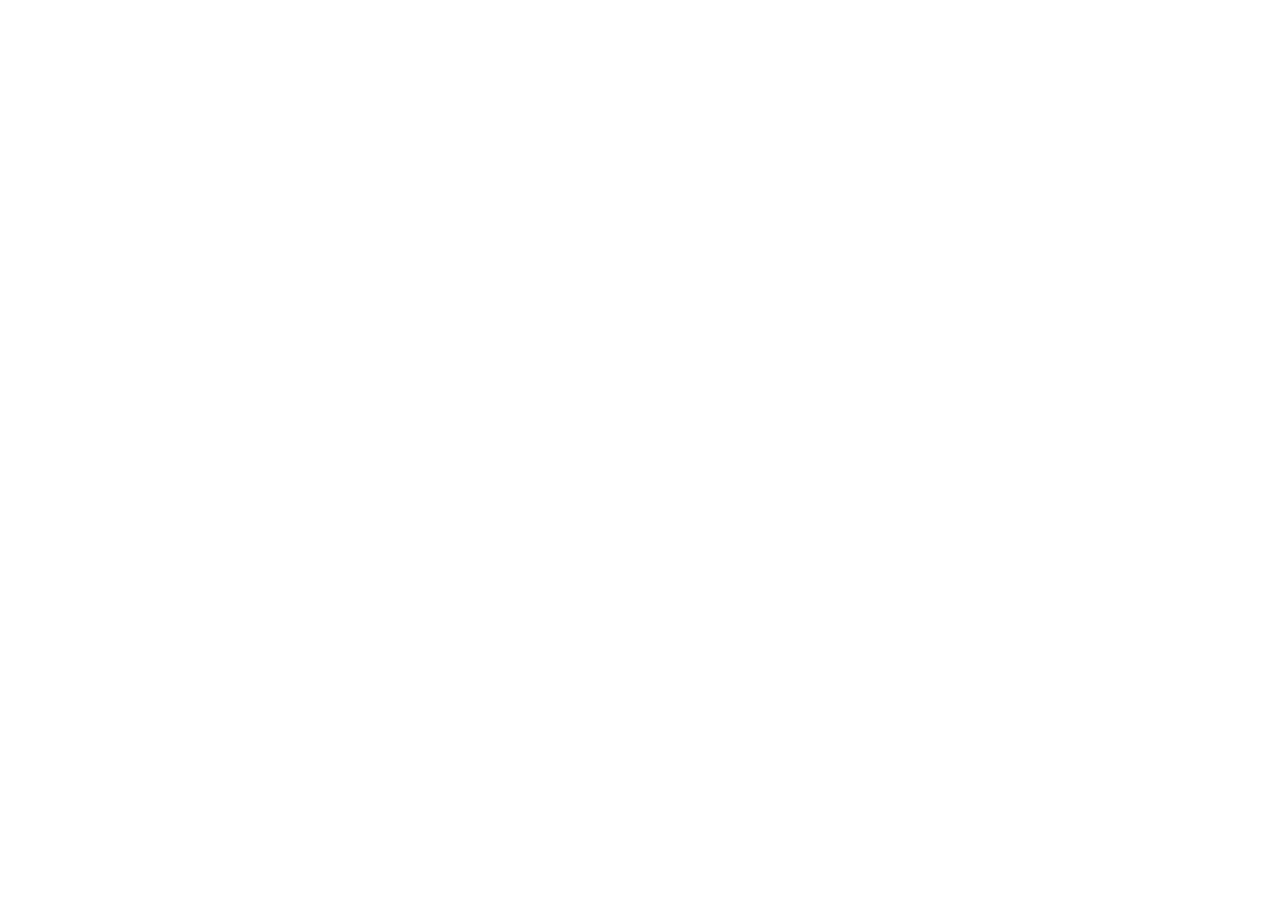
==== index.html @ d9c0c88a "Update index.html" ====
<!-- Conten<!DOCTYPE html>
<html lang="en">
<head>
    <meta charset="UTF-8">
    <meta name="viewport" content="width=device-width, initial-scale=1.0">
    <title>Big Back Benny Meme Hub</title>
    <style>
        body { font-family: Arial, sans-serif; background: #ffcc00; margin: 0; padding: 20px; }
        header { background: #ff6600; color: white; text-align: center; padding: 20px; border-radius: 10px; }
        .container { max-width: 900px; margin: 0 auto; }
        footer { background: #333; color: white; text-align: center; padding: 15px; margin-top: 40px; }
        .subscribe-btn { background: #ff6600; color: white; padding: 10px 20px; text-decoration: none; border-radius: 5px; margin: 5px; }
    </style>
</head>
<body>
    <header>
        <h1>🐱 BIG BACK BENNY 🐱</h1>
        <p>The Chonkiest Meme Legend on YouTube!</p>
    </header>
    
    <div class="container">
        <h2>📹 Latest YouTube Short</h2>
        <iframe width="100%" height="400" src="https://www.youtube.com/embed/4UtcJvPOhKg" frameborder="0" allowfullscreen></iframe>
        
        <h2>Subscribe!</h2>
        <a href="https://www.youtube.com/@BigbackBenny" class="subscribe-btn">🔔 SUBSCRIBE</a>
        <a href="https://www.youtube.com/@BigbackBenny?sub_confirmation=1" class="subscribe-btn">📲 NOTIFICATIONS</a>
        
        <h2>Big Back Benny Quotes</h2>
        <p onclick="randomQuote()" style="cursor: pointer; background: white; padding: 15px; border-radius: 5px;">Click me for wisdom! 😼</p>
    </div>
    
    <footer>
        © 2026 Big Back Benny. All rights reserved. 🐱
    </footer>
    
    <script>
        const quotes = ["I'm THICC! 🍔", "Big back activities! 💪", "Moon incoming! 🚀", "My domain! 👑", "Full feast mode! 🍽️"];
        function randomQuote() { document.querySelector('p').textContent = quotes[Math.floor(Math.random() * quotes.length)]; }
    </script>
</body>
</html>
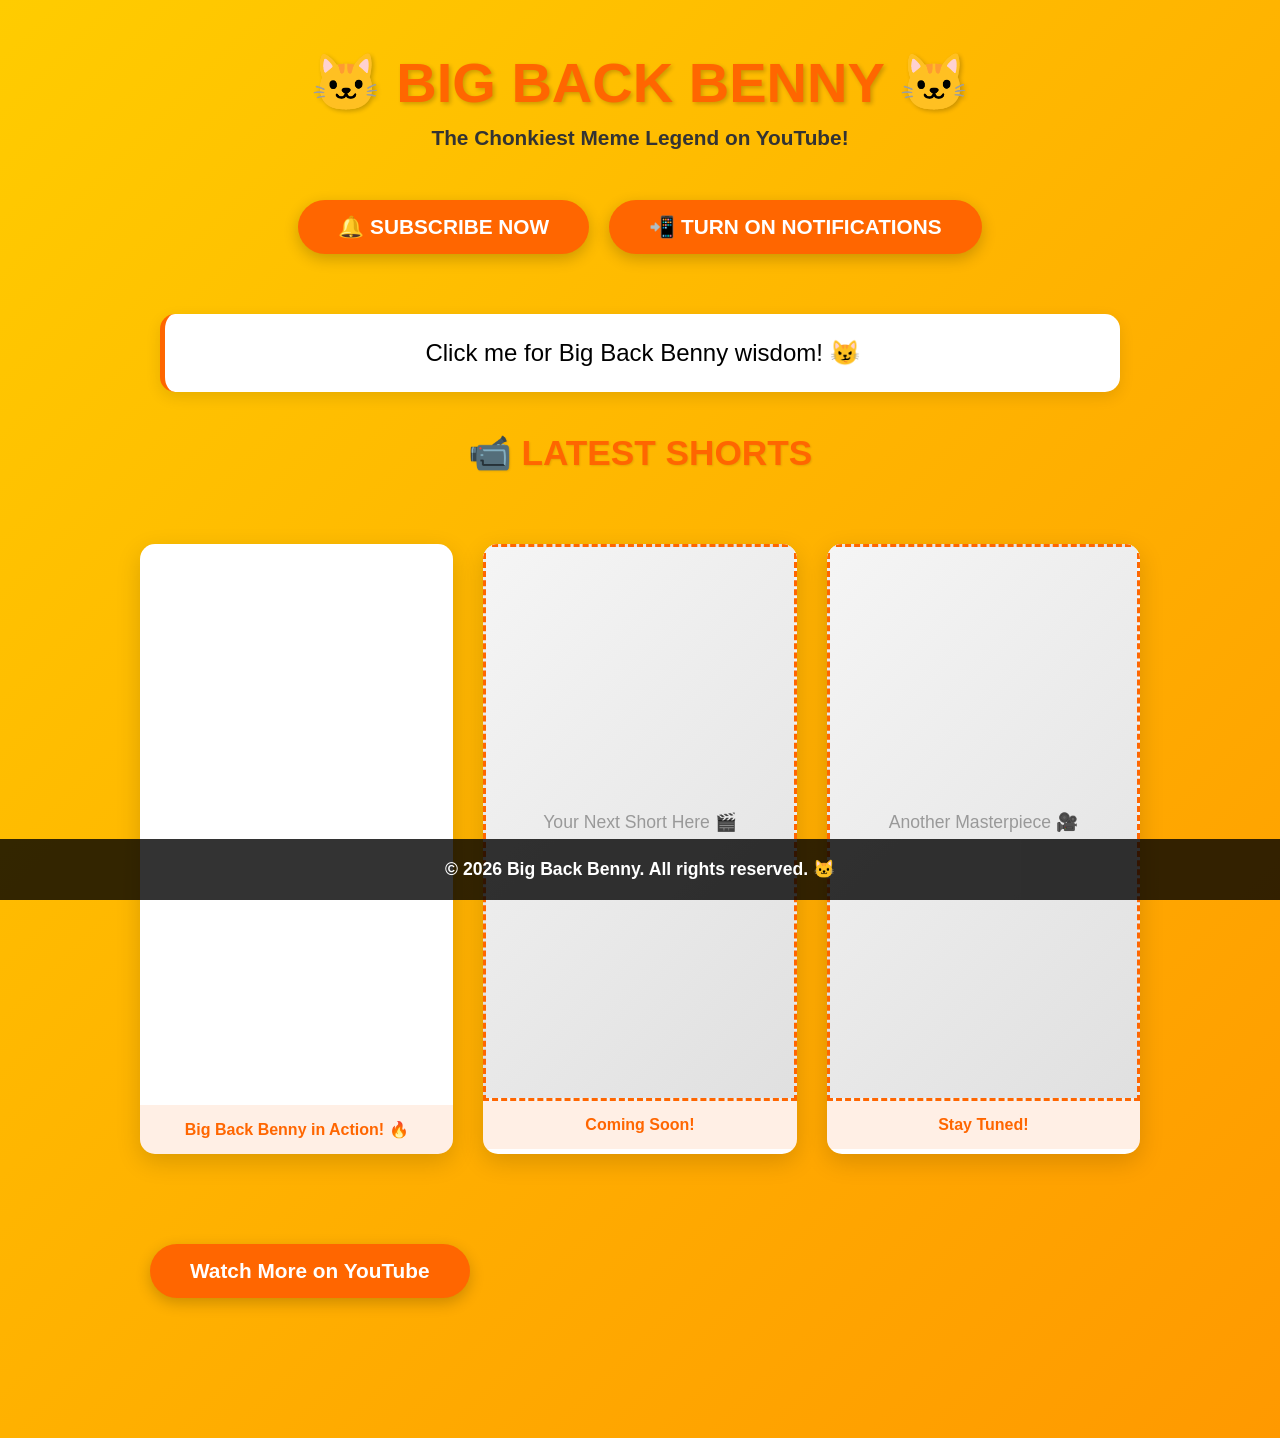
==== commit b3c3454f: "Updated index.html with new content on 2026-04-08." ====
--- a/index.html
+++ b/index.html
@@ -1,42 +1 @@
-<!-- Conten<!DOCTYPE html>
-<html lang="en">
-<head>
-    <meta charset="UTF-8">
-    <meta name="viewport" content="width=device-width, initial-scale=1.0">
-    <title>Big Back Benny Meme Hub</title>
-    <style>
-        body { font-family: Arial, sans-serif; background: #ffcc00; margin: 0; padding: 20px; }
-        header { background: #ff6600; color: white; text-align: center; padding: 20px; border-radius: 10px; }
-        .container { max-width: 900px; margin: 0 auto; }
-        footer { background: #333; color: white; text-align: center; padding: 15px; margin-top: 40px; }
-        .subscribe-btn { background: #ff6600; color: white; padding: 10px 20px; text-decoration: none; border-radius: 5px; margin: 5px; }
-    </style>
-</head>
-<body>
-    <header>
-        <h1>🐱 BIG BACK BENNY 🐱</h1>
-        <p>The Chonkiest Meme Legend on YouTube!</p>
-    </header>
-    
-    <div class="container">
-        <h2>📹 Latest YouTube Short</h2>
-        <iframe width="100%" height="400" src="https://www.youtube.com/embed/4UtcJvPOhKg" frameborder="0" allowfullscreen></iframe>
-        
-        <h2>Subscribe!</h2>
-        <a href="https://www.youtube.com/@BigbackBenny" class="subscribe-btn">🔔 SUBSCRIBE</a>
-        <a href="https://www.youtube.com/@BigbackBenny?sub_confirmation=1" class="subscribe-btn">📲 NOTIFICATIONS</a>
-        
-        <h2>Big Back Benny Quotes</h2>
-        <p onclick="randomQuote()" style="cursor: pointer; background: white; padding: 15px; border-radius: 5px;">Click me for wisdom! 😼</p>
-    </div>
-    
-    <footer>
-        © 2026 Big Back Benny. All rights reserved. 🐱
-    </footer>
-    
-    <script>
-        const quotes = ["I'm THICC! 🍔", "Big back activities! 💪", "Moon incoming! 🚀", "My domain! 👑", "Full feast mode! 🍽️"];
-        function randomQuote() { document.querySelector('p').textContent = quotes[Math.floor(Math.random() * quotes.length)]; }
-    </script>
-</body>
-</html>
+<!DOCTYPE html><html lang="en"><head><meta charset="UTF-8"><meta name="viewport" content="width=device-width, initial-scale=1.0"><title>Big Back Benny - YouTube Shorts Meme Hub</title><style>* { margin: 0; padding: 0; box-sizing: border-box; }body { font-family: 'Arial Black', Arial, sans-serif; background: linear-gradient(135deg, #ffcc00 0%, #ff9900 100%); min-height: 100vh; padding: 20px; }.container { max-width: 1000px; margin: 0 auto; padding-bottom: 100px; }header { text-align: center; margin-bottom: 40px; }h1 { font-size: 3.5em; margin: 30px 0 10px; color: #ff6600; text-shadow: 2px 2px 4px rgba(0,0,0,0.2); }.tagline { font-size: 1.3em; color: #333; margin-bottom: 30px; font-weight: bold; }.subscribe-btn { background-color: #ff6600; color: white; border: none; padding: 15px 40px; font-size: 1.3em; cursor: pointer; margin: 20px 10px; border-radius: 50px; transition: all 0.3s; font-weight: bold; box-shadow: 0 5px 15px rgba(0,0,0,0.2); }.subscribe-btn:hover { transform: scale(1.1); background-color: #ff7722; box-shadow: 0 8px 20px rgba(0,0,0,0.3); }.video-grid { display: grid; grid-template-columns: repeat(auto-fit, minmax(300px, 1fr)); gap: 30px; padding: 30px 0; margin: 40px 0; }.video-card { background: white; border-radius: 15px; overflow: hidden; box-shadow: 0 8px 25px rgba(0,0,0,0.15); transition: transform 0.3s; }.video-card:hover { transform: translateY(-10px); box-shadow: 0 12px 35px rgba(0,0,0,0.25); }.video-embed { width: 100%; aspect-ratio: 9/16; border: none; }.video-caption { padding: 15px; background: rgba(255, 102, 0, 0.1); font-weight: bold; color: #ff6600; text-align: center; }.placeholder { background: linear-gradient(135deg, #f5f5f5 0%, #e0e0e0 100%); border: 3px dashed #ff6600; aspect-ratio: 9/16; display: flex; align-items: center; justify-content: center; font-size: 1.1em; color: #999; }.quote { margin: 40px 20px; font-size: 1.5em; cursor: pointer; transition: all 0.3s; background: white; padding: 25px; border-radius: 15px; box-shadow: 0 5px 15px rgba(0,0,0,0.1); border-left: 5px solid #ff6600; min-height: 60px; display: flex; align-items: center; justify-content: center; }.quote:hover { color: #ff6600; transform: scale(1.02); }.section-title { font-size: 2.2em; color: #ff6600; margin: 40px 0 20px; text-shadow: 1px 1px 2px rgba(0,0,0,0.1); text-align: center; }footer { position: fixed; bottom: 0; left: 0; right: 0; background: rgba(0, 0, 0, 0.8); color: white; text-align: center; padding: 20px; font-weight: bold; font-size: 1.1em; }</style></head><body><div class="container"><header><h1>🐱 BIG BACK BENNY 🐱</h1><p class="tagline">The Chonkiest Meme Legend on YouTube!</p><button onclick="window.open('https://www.youtube.com/@BigbackBenny', '_blank');" class="subscribe-btn">🔔 SUBSCRIBE NOW</button><button onclick="window.open('https://www.youtube.com/@BigbackBenny?sub_confirmation=1', '_blank');" class="subscribe-btn">📲 TURN ON NOTIFICATIONS</button></header><div class="quote" onclick="randomQuote()">Click me for Big Back Benny wisdom! 😼</div><h2 class="section-title">📹 LATEST SHORTS</h2><div class="video-grid"><div class="video-card"><iframe class="video-embed" src="https://www.youtube.com/embed/4UtcJvPOhKg" allow="accelerometer; autoplay; clipboard-write; encrypted-media; gyroscope; picture-in-picture" allowfullscreen></iframe><div class="video-caption">Big Back Benny in Action! 🔥</div></div><div class="video-card"><div class="placeholder">Your Next Short Here 🎬</div><div class="video-caption">Coming Soon!</div></div><div class="video-card"><div class="placeholder">Another Masterpiece 🎥</div><div class="video-caption">Stay Tuned!</div></div></div><button onclick="window.open('https://www.youtube.com/@BigbackBenny', '_blank');" class="subscribe-btn">Watch More on YouTube</button></div><footer>© 2026 Big Back Benny. All rights reserved. 🐱</footer><script>const quotes = ["I'm not fat, I'm THICC! 🍔", "Big back activities only! 💪", "Crunch crunch... moon incoming! 🚀", "Click click... meme incoming! 😼", "Subscribe or regret forever 📺", "This is MY domain now! 👑", "Full feast mode activated! 🍽️", "Big back, big energy, BIG VIBES! ✨", "The chonkiest legend is HERE! 🐱", "Meme gaming at its FINEST! 🎮"];function randomQuote() { const randomIndex = Math.floor(Math.random() * quotes.length); document.querySelector('.quote').textContent = quotes[randomIndex]; }</script></body></html>
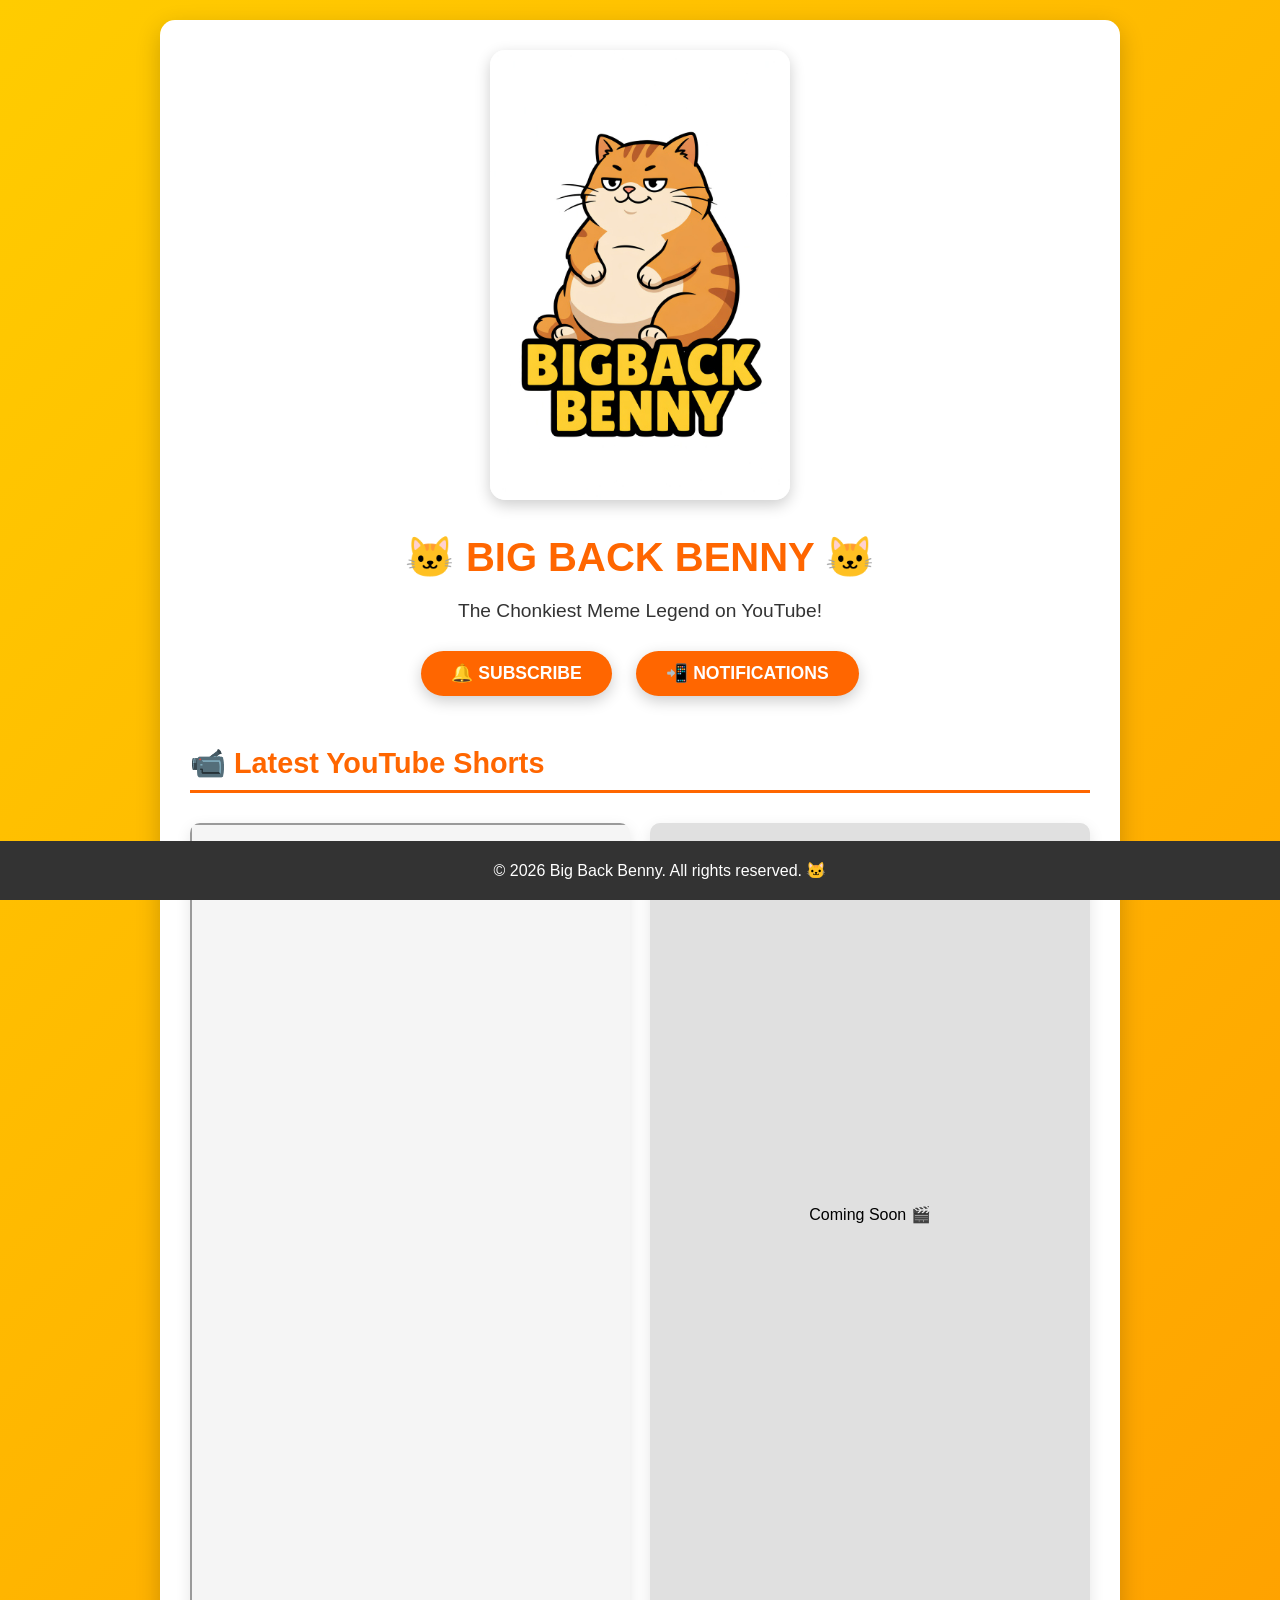
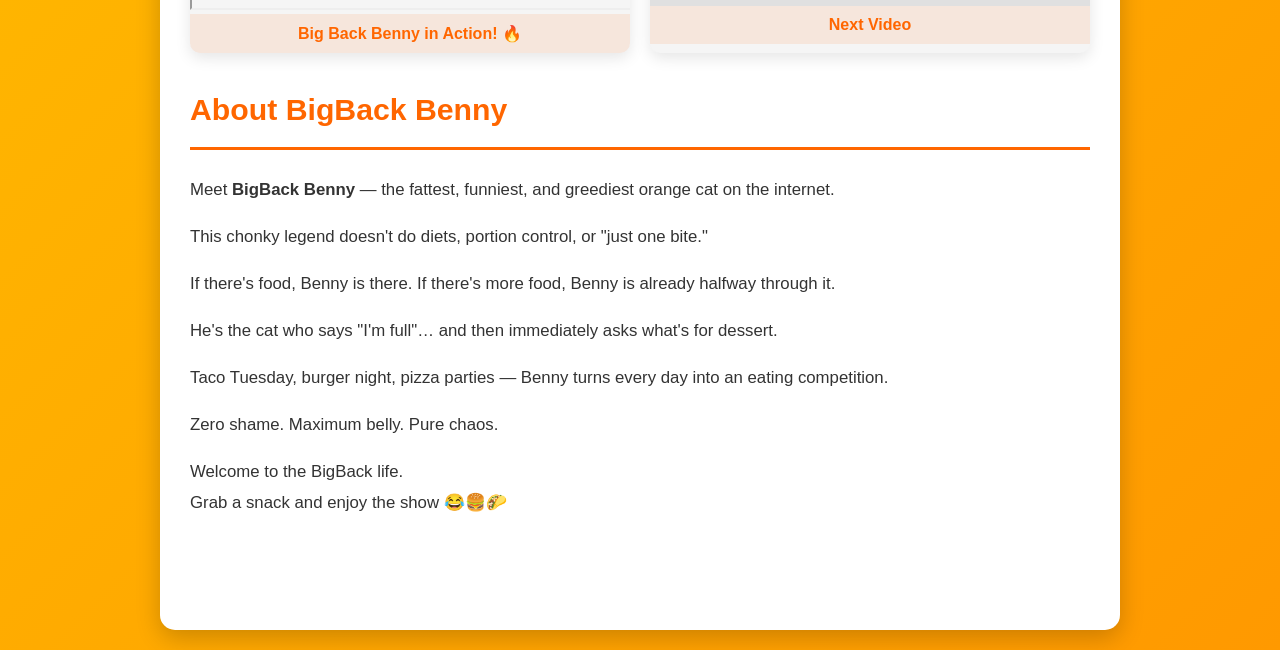
==== commit b89a4f5c: "Update index.html" ====
--- a/index.html
+++ b/index.html
@@ -1 +1,148 @@
-<!DOCTYPE html><html lang="en"><head><meta charset="UTF-8"><meta name="viewport" content="width=device-width, initial-scale=1.0"><title>Big Back Benny - YouTube Shorts Meme Hub</title><style>* { margin: 0; padding: 0; box-sizing: border-box; }body { font-family: 'Arial Black', Arial, sans-serif; background: linear-gradient(135deg, #ffcc00 0%, #ff9900 100%); min-height: 100vh; padding: 20px; }.container { max-width: 1000px; margin: 0 auto; padding-bottom: 100px; }header { text-align: center; margin-bottom: 40px; }h1 { font-size: 3.5em; margin: 30px 0 10px; color: #ff6600; text-shadow: 2px 2px 4px rgba(0,0,0,0.2); }.tagline { font-size: 1.3em; color: #333; margin-bottom: 30px; font-weight: bold; }.subscribe-btn { background-color: #ff6600; color: white; border: none; padding: 15px 40px; font-size: 1.3em; cursor: pointer; margin: 20px 10px; border-radius: 50px; transition: all 0.3s; font-weight: bold; box-shadow: 0 5px 15px rgba(0,0,0,0.2); }.subscribe-btn:hover { transform: scale(1.1); background-color: #ff7722; box-shadow: 0 8px 20px rgba(0,0,0,0.3); }.video-grid { display: grid; grid-template-columns: repeat(auto-fit, minmax(300px, 1fr)); gap: 30px; padding: 30px 0; margin: 40px 0; }.video-card { background: white; border-radius: 15px; overflow: hidden; box-shadow: 0 8px 25px rgba(0,0,0,0.15); transition: transform 0.3s; }.video-card:hover { transform: translateY(-10px); box-shadow: 0 12px 35px rgba(0,0,0,0.25); }.video-embed { width: 100%; aspect-ratio: 9/16; border: none; }.video-caption { padding: 15px; background: rgba(255, 102, 0, 0.1); font-weight: bold; color: #ff6600; text-align: center; }.placeholder { background: linear-gradient(135deg, #f5f5f5 0%, #e0e0e0 100%); border: 3px dashed #ff6600; aspect-ratio: 9/16; display: flex; align-items: center; justify-content: center; font-size: 1.1em; color: #999; }.quote { margin: 40px 20px; font-size: 1.5em; cursor: pointer; transition: all 0.3s; background: white; padding: 25px; border-radius: 15px; box-shadow: 0 5px 15px rgba(0,0,0,0.1); border-left: 5px solid #ff6600; min-height: 60px; display: flex; align-items: center; justify-content: center; }.quote:hover { color: #ff6600; transform: scale(1.02); }.section-title { font-size: 2.2em; color: #ff6600; margin: 40px 0 20px; text-shadow: 1px 1px 2px rgba(0,0,0,0.1); text-align: center; }footer { position: fixed; bottom: 0; left: 0; right: 0; background: rgba(0, 0, 0, 0.8); color: white; text-align: center; padding: 20px; font-weight: bold; font-size: 1.1em; }</style></head><body><div class="container"><header><h1>🐱 BIG BACK BENNY 🐱</h1><p class="tagline">The Chonkiest Meme Legend on YouTube!</p><button onclick="window.open('https://www.youtube.com/@BigbackBenny', '_blank');" class="subscribe-btn">🔔 SUBSCRIBE NOW</button><button onclick="window.open('https://www.youtube.com/@BigbackBenny?sub_confirmation=1', '_blank');" class="subscribe-btn">📲 TURN ON NOTIFICATIONS</button></header><div class="quote" onclick="randomQuote()">Click me for Big Back Benny wisdom! 😼</div><h2 class="section-title">📹 LATEST SHORTS</h2><div class="video-grid"><div class="video-card"><iframe class="video-embed" src="https://www.youtube.com/embed/4UtcJvPOhKg" allow="accelerometer; autoplay; clipboard-write; encrypted-media; gyroscope; picture-in-picture" allowfullscreen></iframe><div class="video-caption">Big Back Benny in Action! 🔥</div></div><div class="video-card"><div class="placeholder">Your Next Short Here 🎬</div><div class="video-caption">Coming Soon!</div></div><div class="video-card"><div class="placeholder">Another Masterpiece 🎥</div><div class="video-caption">Stay Tuned!</div></div></div><button onclick="window.open('https://www.youtube.com/@BigbackBenny', '_blank');" class="subscribe-btn">Watch More on YouTube</button></div><footer>© 2026 Big Back Benny. All rights reserved. 🐱</footer><script>const quotes = ["I'm not fat, I'm THICC! 🍔", "Big back activities only! 💪", "Crunch crunch... moon incoming! 🚀", "Click click... meme incoming! 😼", "Subscribe or regret forever 📺", "This is MY domain now! 👑", "Full feast mode activated! 🍽️", "Big back, big energy, BIG VIBES! ✨", "The chonkiest legend is HERE! 🐱", "Meme gaming at its FINEST! 🎮"];function randomQuote() { const randomIndex = Math.floor(Math.random() * quotes.length); document.querySelector('.quote').textContent = quotes[randomIndex]; }</script></body></html>+<!DOCTYPE html>
+<html lang="en">
+<head>
+    <meta charset="UTF-8">
+    <meta name="viewport" content="width=device-width, initial-scale=1.0">
+    <title>Big Back Benny - YouTube Shorts</title>
+    <style>
+        body {
+            margin: 0;
+            padding: 20px;
+            font-family: Arial, sans-serif;
+            background: linear-gradient(135deg, #ffcc00 0%, #ff9900 100%);
+            min-height: 100vh;
+        }
+        .container {
+            max-width: 900px;
+            margin: 0 auto;
+            background: white;
+            padding: 30px;
+            border-radius: 15px;
+            box-shadow: 0 8px 25px rgba(0,0,0,0.2);
+            padding-bottom: 100px;
+        }
+        header {
+            text-align: center;
+            margin-bottom: 40px;
+        }
+        .logo-img {
+            max-width: 300px;
+            width: 100%;
+            border-radius: 15px;
+            margin-bottom: 20px;
+            box-shadow: 0 5px 15px rgba(0,0,0,0.2);
+        }
+        h1 {
+            color: #ff6600;
+            font-size: 2.5em;
+            margin: 10px 0;
+        }
+        h2 {
+            color: #ff6600;
+            border-bottom: 3px solid #ff6600;
+            padding-bottom: 10px;
+            font-size: 1.8em;
+        }
+        .video-grid {
+            display: grid;
+            grid-template-columns: repeat(auto-fit, minmax(300px, 1fr));
+            gap: 20px;
+            margin: 30px 0;
+        }
+        .video-card {
+            background: #f5f5f5;
+            border-radius: 10px;
+            overflow: hidden;
+            box-shadow: 0 5px 15px rgba(0,0,0,0.1);
+        }
+        .video-card iframe {
+            width: 100%;
+            aspect-ratio: 9/16;
+        }
+        .video-caption {
+            padding: 10px;
+            background: rgba(255, 102, 0, 0.1);
+            text-align: center;
+            font-weight: bold;
+            color: #ff6600;
+        }
+        .about-section {
+            line-height: 1.8;
+            font-size: 1.05em;
+            color: #333;
+        }
+        .about-section p {
+            margin-bottom: 12px;
+        }
+        .subscribe-btn {
+            background: #ff6600;
+            color: white;
+            padding: 12px 30px;
+            border: none;
+            border-radius: 25px;
+            cursor: pointer;
+            font-size: 1.1em;
+            margin: 10px;
+            font-weight: bold;
+            box-shadow: 0 5px 15px rgba(0,0,0,0.2);
+            transition: all 0.3s;
+        }
+        .subscribe-btn:hover {
+            transform: scale(1.05);
+            background: #ff7722;
+        }
+        footer {
+            text-align: center;
+            padding: 20px;
+            background: #333;
+            color: white;
+            position: fixed;
+            width: 100%;
+            bottom: 0;
+            left: 0;
+        }
+    </style>
+</head>
+<body>
+    <div class="container">
+        <header>
+            <img src="image%20(6).jpg" alt="Big Back Benny" class="logo-img" />
+            <h1>🐱 BIG BACK BENNY 🐱</h1>
+            <p style="font-size: 1.2em; color: #333;">The Chonkiest Meme Legend on YouTube!</p>
+            <button class="subscribe-btn" onclick="window.open('https://www.youtube.com/@BigbackBenny', '_blank')">🔔 SUBSCRIBE</button>
+            <button class="subscribe-btn" onclick="window.open('https://www.youtube.com/@BigbackBenny?sub_confirmation=1', '_blank')">📲 NOTIFICATIONS</button>
+        </header>
+        
+        <section>
+            <h2>📹 Latest YouTube Shorts</h2>
+            <div class="video-grid">
+                <div class="video-card">
+                    <iframe src="https://www.youtube.com/embed/4UtcJvPOhKg" allow="accelerometer; autoplay; clipboard-write; encrypted-media; gyroscope; picture-in-picture" allowfullscreen></iframe>
+                    <div class="video-caption">Big Back Benny in Action! 🔥</div>
+                </div>
+                <div class="video-card">
+                    <div style="background: #e0e0e0; aspect-ratio: 9/16; display: flex; align-items: center; justify-content: center;">
+                        Coming Soon 🎬
+                    </div>
+                    <div class="video-caption">Next Video</div>
+                </div>
+            </div>
+        </section>
+
+        <section class="about-section">
+            <h2>About BigBack Benny</h2>
+            <p>Meet <strong>BigBack Benny</strong> — the fattest, funniest, and greediest orange cat on the internet.</p>
+            <p>This chonky legend doesn't do diets, portion control, or "just one bite."</p>
+            <p>If there's food, Benny is there. If there's more food, Benny is already halfway through it.</p>
+            <p>He's the cat who says "I'm full"… and then immediately asks what's for dessert.</p>
+            <p>Taco Tuesday, burger night, pizza parties — Benny turns every day into an eating competition.</p>
+            <p>Zero shame. Maximum belly. Pure chaos.</p>
+            <p>Welcome to the BigBack life.<br>Grab a snack and enjoy the show 😂🍔🌮</p>
+        </section>
+    </div>
+    
+    <footer>
+        © 2026 Big Back Benny. All rights reserved. 🐱
+    </footer>
+</body>
+</html>
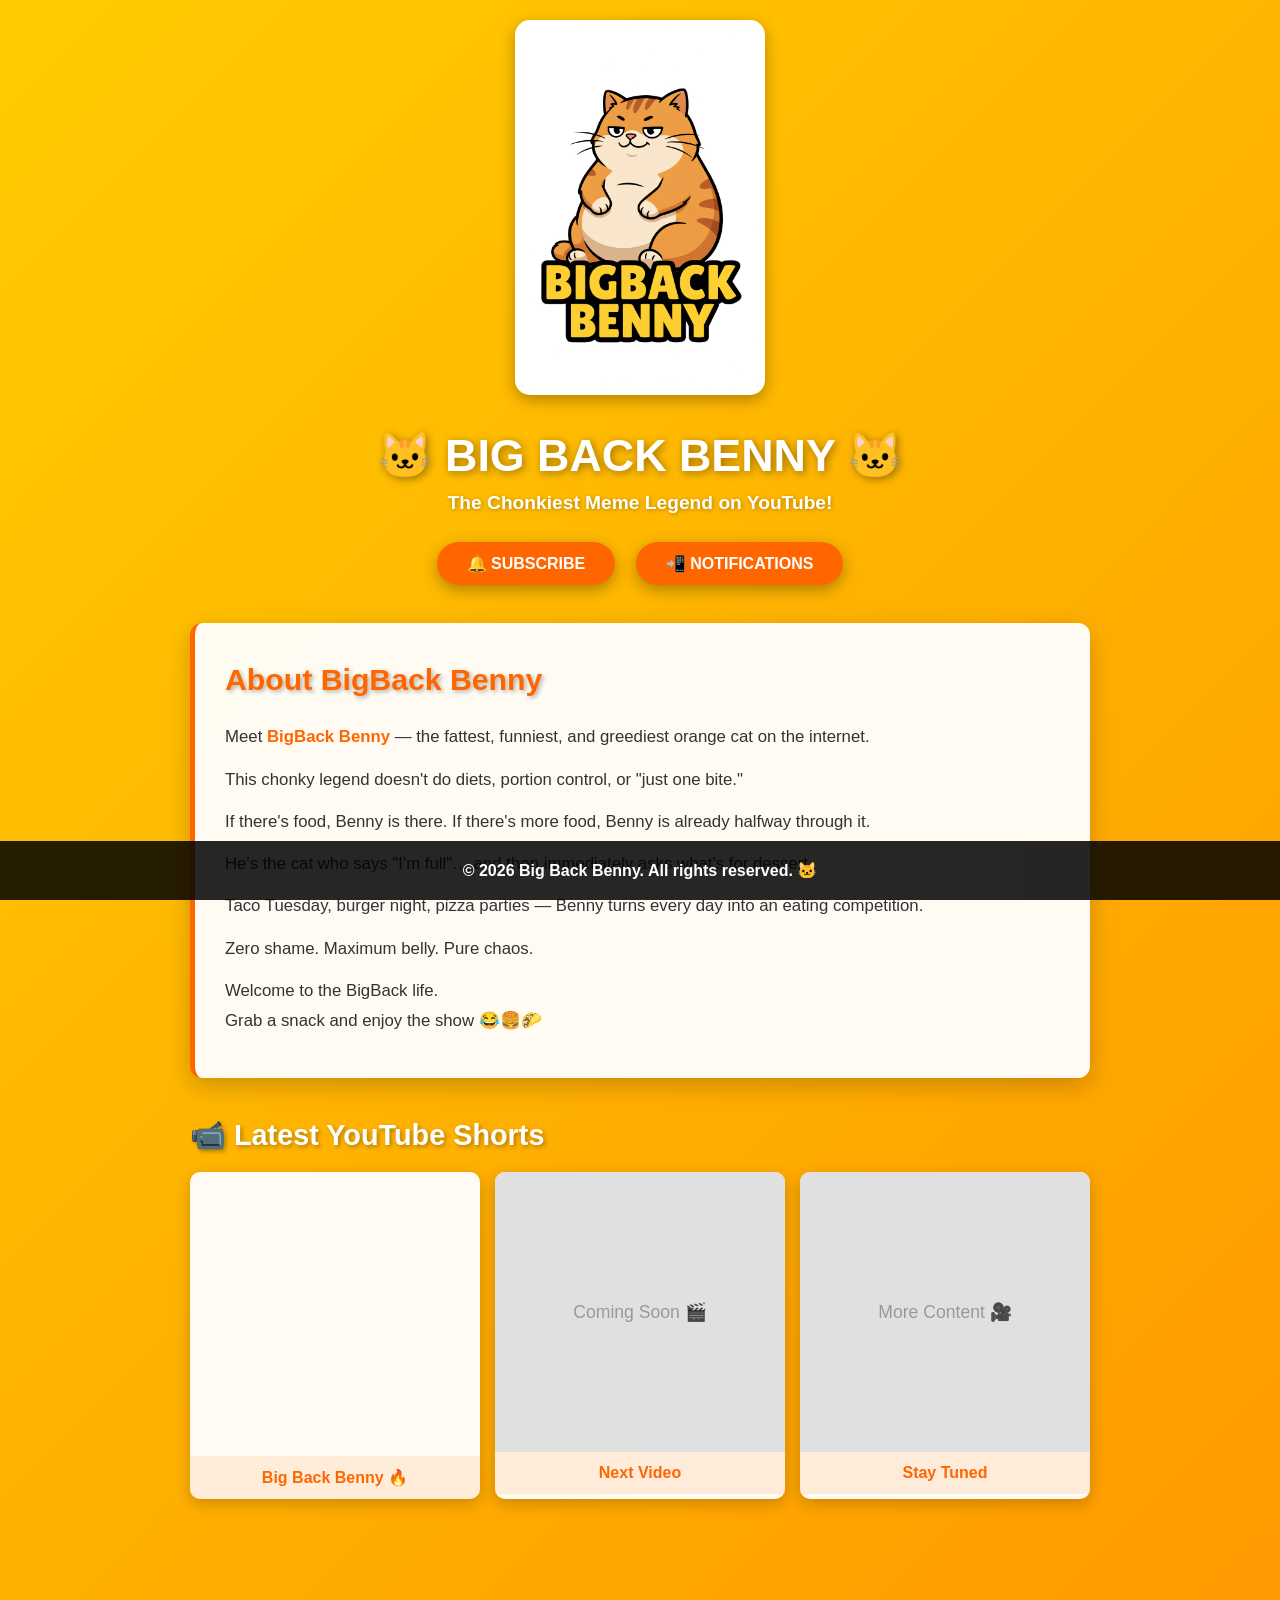
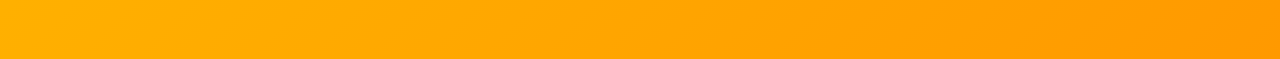
==== commit 34287321: "Refactor index.html for improved styling and structure" ====
--- a/index.html
+++ b/index.html
@@ -5,102 +5,32 @@
     <meta name="viewport" content="width=device-width, initial-scale=1.0">
     <title>Big Back Benny - YouTube Shorts</title>
     <style>
+        * { margin: 0; padding: 0; box-sizing: border-box; }
         body {
-            margin: 0;
-            padding: 20px;
             font-family: Arial, sans-serif;
             background: linear-gradient(135deg, #ffcc00 0%, #ff9900 100%);
             min-height: 100vh;
+            padding: 20px;
         }
-        .container {
-            max-width: 900px;
-            margin: 0 auto;
-            background: white;
-            padding: 30px;
-            border-radius: 15px;
-            box-shadow: 0 8px 25px rgba(0,0,0,0.2);
-            padding-bottom: 100px;
-        }
-        header {
-            text-align: center;
-            margin-bottom: 40px;
-        }
-        .logo-img {
-            max-width: 300px;
-            width: 100%;
-            border-radius: 15px;
-            margin-bottom: 20px;
-            box-shadow: 0 5px 15px rgba(0,0,0,0.2);
-        }
-        h1 {
-            color: #ff6600;
-            font-size: 2.5em;
-            margin: 10px 0;
-        }
-        h2 {
-            color: #ff6600;
-            border-bottom: 3px solid #ff6600;
-            padding-bottom: 10px;
-            font-size: 1.8em;
-        }
-        .video-grid {
-            display: grid;
-            grid-template-columns: repeat(auto-fit, minmax(300px, 1fr));
-            gap: 20px;
-            margin: 30px 0;
-        }
-        .video-card {
-            background: #f5f5f5;
-            border-radius: 10px;
-            overflow: hidden;
-            box-shadow: 0 5px 15px rgba(0,0,0,0.1);
-        }
-        .video-card iframe {
-            width: 100%;
-            aspect-ratio: 9/16;
-        }
-        .video-caption {
-            padding: 10px;
-            background: rgba(255, 102, 0, 0.1);
-            text-align: center;
-            font-weight: bold;
-            color: #ff6600;
-        }
-        .about-section {
-            line-height: 1.8;
-            font-size: 1.05em;
-            color: #333;
-        }
-        .about-section p {
-            margin-bottom: 12px;
-        }
-        .subscribe-btn {
-            background: #ff6600;
-            color: white;
-            padding: 12px 30px;
-            border: none;
-            border-radius: 25px;
-            cursor: pointer;
-            font-size: 1.1em;
-            margin: 10px;
-            font-weight: bold;
-            box-shadow: 0 5px 15px rgba(0,0,0,0.2);
-            transition: all 0.3s;
-        }
-        .subscribe-btn:hover {
-            transform: scale(1.05);
-            background: #ff7722;
-        }
-        footer {
-            text-align: center;
-            padding: 20px;
-            background: #333;
-            color: white;
-            position: fixed;
-            width: 100%;
-            bottom: 0;
-            left: 0;
-        }
+        .container { max-width: 900px; margin: 0 auto; padding-bottom: 120px; }
+        header { text-align: center; margin-bottom: 30px; }
+        .logo-img { max-width: 250px; width: 100%; border-radius: 15px; margin-bottom: 20px; box-shadow: 0 5px 15px rgba(0,0,0,0.3); }
+        h1 { color: white; font-size: 2.8em; margin: 10px 0; text-shadow: 2px 2px 8px rgba(0,0,0,0.4); }
+        .tagline { font-size: 1.2em; color: white; font-weight: bold; text-shadow: 1px 1px 4px rgba(0,0,0,0.3); margin: 10px 0 20px; }
+        .subscribe-btn { background: #ff6600; color: white; padding: 12px 30px; border: none; border-radius: 25px; cursor: pointer; font-size: 1em; margin: 8px; font-weight: bold; box-shadow: 0 5px 15px rgba(0,0,0,0.3); transition: all 0.3s; }
+        .subscribe-btn:hover { transform: scale(1.08); background: #ff7722; }
+        .about-section { background: rgba(255, 255, 255, 0.95); padding: 30px; border-radius: 12px; box-shadow: 0 8px 25px rgba(0,0,0,0.2); line-height: 1.8; font-size: 1.05em; color: #333; margin-bottom: 40px; border-left: 5px solid #ff6600; }
+        .about-section h2 { color: #ff6600; margin-bottom: 15px; font-size: 1.8em; }
+        .about-section p { margin-bottom: 12px; }
+        .about-section strong { color: #ff6600; }
+        h2 { color: white; text-shadow: 2px 2px 4px rgba(0,0,0,0.3); font-size: 1.8em; margin-bottom: 20px; }
+        .video-grid { display: grid; grid-template-columns: repeat(auto-fit, minmax(200px, 1fr)); gap: 15px; margin: 20px 0; }
+        .video-card { background: rgba(255, 255, 255, 0.95); border-radius: 10px; overflow: hidden; box-shadow: 0 5px 15px rgba(0,0,0,0.2); transition: transform 0.3s; }
+        .video-card:hover { transform: translateY(-5px); }
+        .video-card iframe { width: 100%; height: 280px; border: none; }
+        .video-caption { padding: 12px; background: rgba(255, 102, 0, 0.1); text-align: center; font-weight: bold; color: #ff6600; }
+        .placeholder-box { background: #e0e0e0; height: 280px; display: flex; align-items: center; justify-content: center; font-size: 1.1em; color: #999; }
+        footer { text-align: center; padding: 20px; background: rgba(0, 0, 0, 0.85); color: white; position: fixed; width: 100%; bottom: 0; left: 0; font-weight: bold; }
     </style>
 </head>
 <body>
@@ -108,26 +38,10 @@
         <header>
             <img src="image%20(6).jpg" alt="Big Back Benny" class="logo-img" />
             <h1>🐱 BIG BACK BENNY 🐱</h1>
-            <p style="font-size: 1.2em; color: #333;">The Chonkiest Meme Legend on YouTube!</p>
+            <p class="tagline">The Chonkiest Meme Legend on YouTube!</p>
             <button class="subscribe-btn" onclick="window.open('https://www.youtube.com/@BigbackBenny', '_blank')">🔔 SUBSCRIBE</button>
             <button class="subscribe-btn" onclick="window.open('https://www.youtube.com/@BigbackBenny?sub_confirmation=1', '_blank')">📲 NOTIFICATIONS</button>
         </header>
-        
-        <section>
-            <h2>📹 Latest YouTube Shorts</h2>
-            <div class="video-grid">
-                <div class="video-card">
-                    <iframe src="https://www.youtube.com/embed/4UtcJvPOhKg" allow="accelerometer; autoplay; clipboard-write; encrypted-media; gyroscope; picture-in-picture" allowfullscreen></iframe>
-                    <div class="video-caption">Big Back Benny in Action! 🔥</div>
-                </div>
-                <div class="video-card">
-                    <div style="background: #e0e0e0; aspect-ratio: 9/16; display: flex; align-items: center; justify-content: center;">
-                        Coming Soon 🎬
-                    </div>
-                    <div class="video-caption">Next Video</div>
-                </div>
-            </div>
-        </section>
 
         <section class="about-section">
             <h2>About BigBack Benny</h2>
@@ -139,10 +53,26 @@
             <p>Zero shame. Maximum belly. Pure chaos.</p>
             <p>Welcome to the BigBack life.<br>Grab a snack and enjoy the show 😂🍔🌮</p>
         </section>
+        
+        <section>
+            <h2>📹 Latest YouTube Shorts</h2>
+            <div class="video-grid">
+                <div class="video-card">
+                    <iframe src="https://www.youtube.com/embed/4UtcJvPOhKg" allow="accelerometer; autoplay; clipboard-write; encrypted-media; gyroscope; picture-in-picture" allowfullscreen></iframe>
+                    <div class="video-caption">Big Back Benny 🔥</div>
+                </div>
+                <div class="video-card">
+                    <div class="placeholder-box">Coming Soon 🎬</div>
+                    <div class="video-caption">Next Video</div>
+                </div>
+                <div class="video-card">
+                    <div class="placeholder-box">More Content 🎥</div>
+                    <div class="video-caption">Stay Tuned</div>
+                </div>
+            </div>
+        </section>
     </div>
     
-    <footer>
-        © 2026 Big Back Benny. All rights reserved. 🐱
-    </footer>
+    <footer>© 2026 Big Back Benny. All rights reserved. 🐱</footer>
 </body>
 </html>
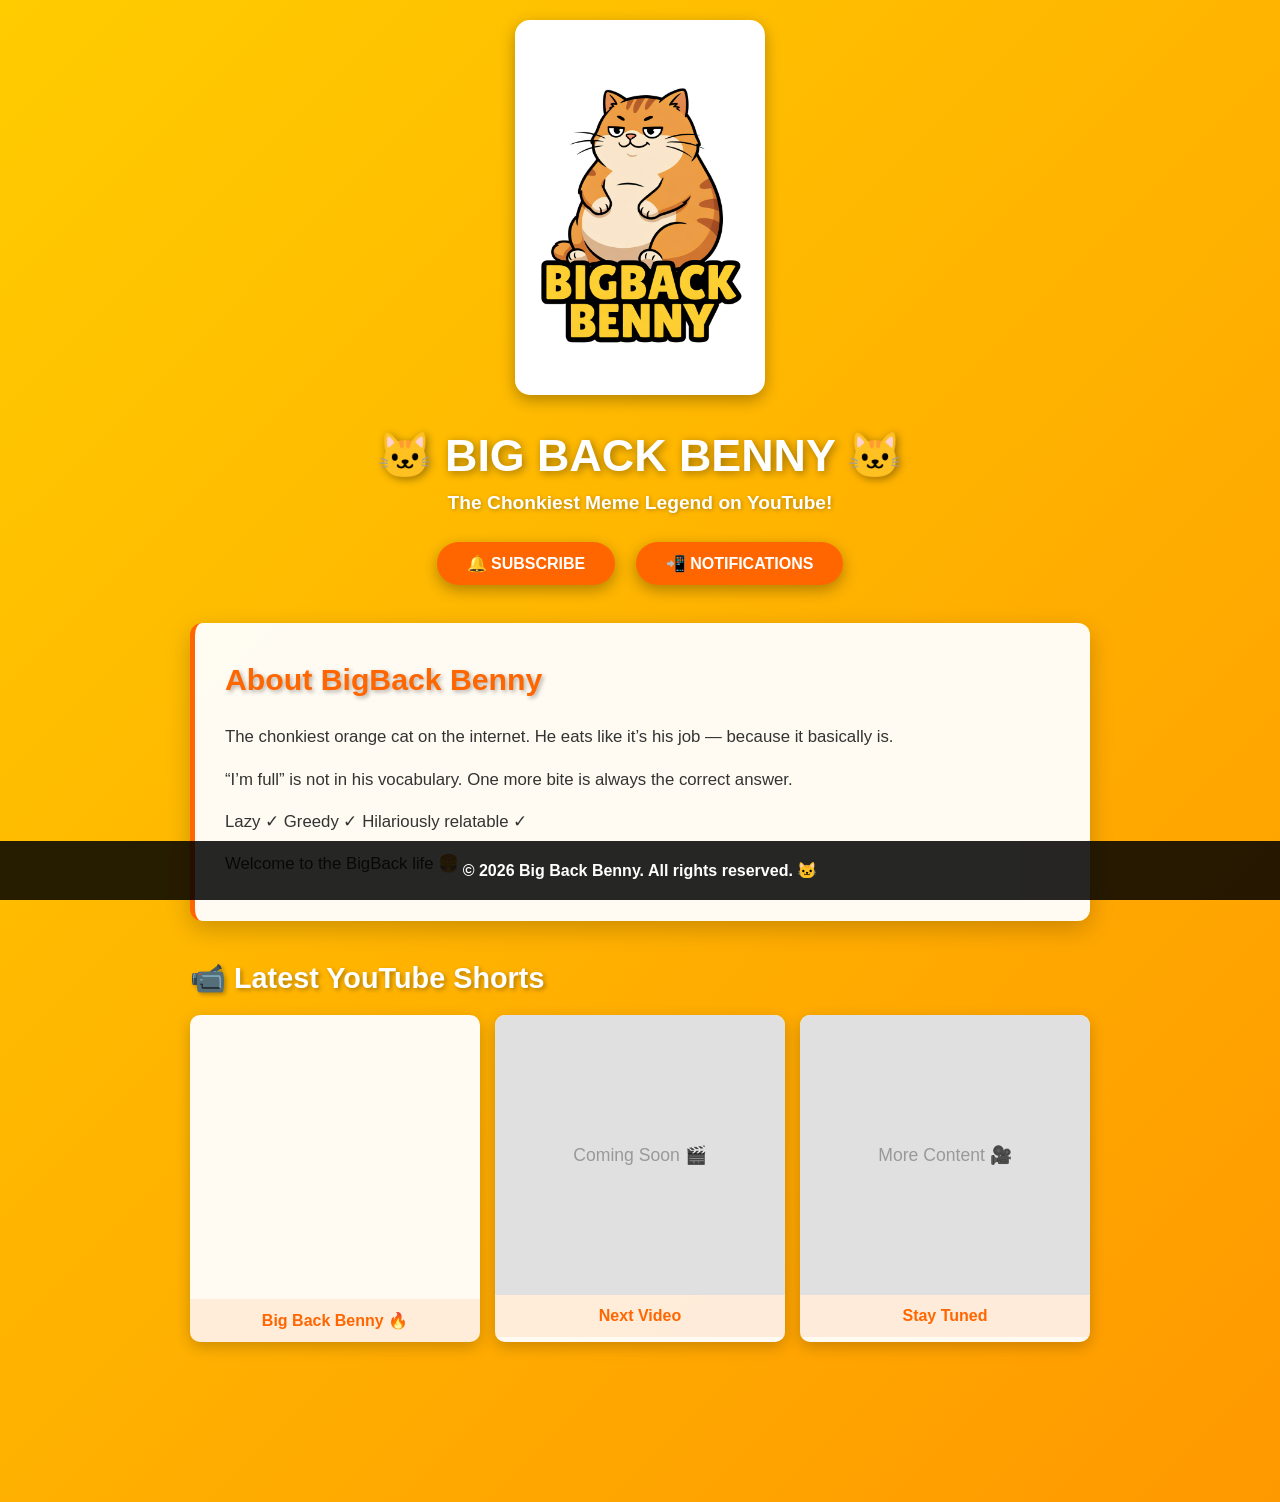
==== commit 5250fa31: "Revise BigBack Benny's description in index.html Updated the description of BigBack Benny to emphasi" ====
--- a/index.html
+++ b/index.html
@@ -45,13 +45,16 @@
 
         <section class="about-section">
             <h2>About BigBack Benny</h2>
-            <p>Meet <strong>BigBack Benny</strong> — the fattest, funniest, and greediest orange cat on the internet.</p>
-            <p>This chonky legend doesn't do diets, portion control, or "just one bite."</p>
-            <p>If there's food, Benny is there. If there's more food, Benny is already halfway through it.</p>
-            <p>He's the cat who says "I'm full"… and then immediately asks what's for dessert.</p>
-            <p>Taco Tuesday, burger night, pizza parties — Benny turns every day into an eating competition.</p>
-            <p>Zero shame. Maximum belly. Pure chaos.</p>
-            <p>Welcome to the BigBack life.<br>Grab a snack and enjoy the show 😂🍔🌮</p>
+
+<p>The chonkiest orange cat on the internet.  
+He eats like it’s his job — because it basically is.</p>
+
+<p>“I’m full” is not in his vocabulary.  
+One more bite is always the correct answer.</p>
+
+<p>Lazy ✓ Greedy ✓ Hilariously relatable ✓</p>
+
+<p>Welcome to the BigBack life 🍔</p>
         </section>
         
         <section>
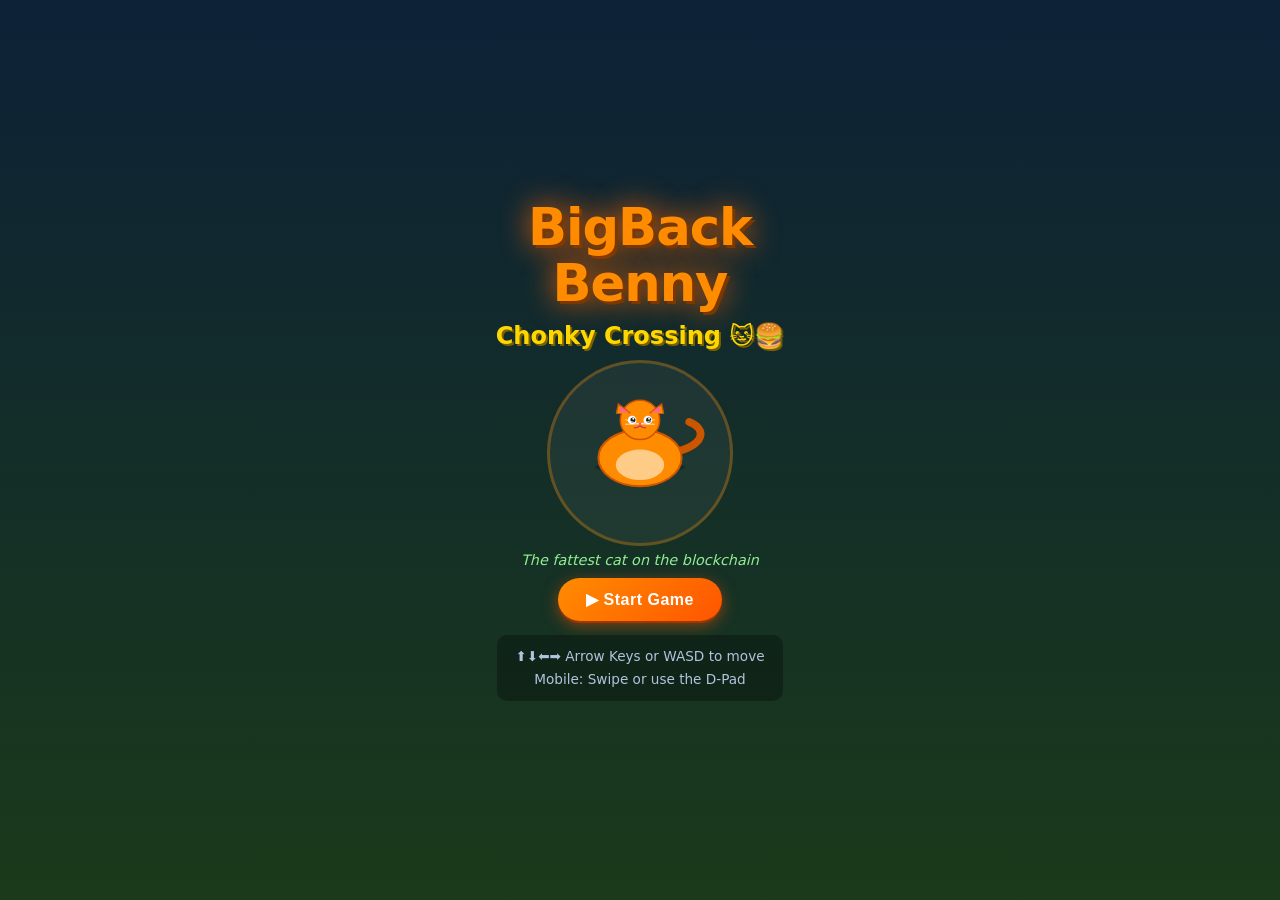
==== commit a842efe7: "Add files via upload" ====
--- a/index.html
+++ b/index.html
@@ -1,81 +1,62 @@
 <!DOCTYPE html>
 <html lang="en">
 <head>
-    <meta charset="UTF-8">
-    <meta name="viewport" content="width=device-width, initial-scale=1.0">
-    <title>Big Back Benny - YouTube Shorts</title>
-    <style>
-        * { margin: 0; padding: 0; box-sizing: border-box; }
-        body {
-            font-family: Arial, sans-serif;
-            background: linear-gradient(135deg, #ffcc00 0%, #ff9900 100%);
-            min-height: 100vh;
-            padding: 20px;
-        }
-        .container { max-width: 900px; margin: 0 auto; padding-bottom: 120px; }
-        header { text-align: center; margin-bottom: 30px; }
-        .logo-img { max-width: 250px; width: 100%; border-radius: 15px; margin-bottom: 20px; box-shadow: 0 5px 15px rgba(0,0,0,0.3); }
-        h1 { color: white; font-size: 2.8em; margin: 10px 0; text-shadow: 2px 2px 8px rgba(0,0,0,0.4); }
-        .tagline { font-size: 1.2em; color: white; font-weight: bold; text-shadow: 1px 1px 4px rgba(0,0,0,0.3); margin: 10px 0 20px; }
-        .subscribe-btn { background: #ff6600; color: white; padding: 12px 30px; border: none; border-radius: 25px; cursor: pointer; font-size: 1em; margin: 8px; font-weight: bold; box-shadow: 0 5px 15px rgba(0,0,0,0.3); transition: all 0.3s; }
-        .subscribe-btn:hover { transform: scale(1.08); background: #ff7722; }
-        .about-section { background: rgba(255, 255, 255, 0.95); padding: 30px; border-radius: 12px; box-shadow: 0 8px 25px rgba(0,0,0,0.2); line-height: 1.8; font-size: 1.05em; color: #333; margin-bottom: 40px; border-left: 5px solid #ff6600; }
-        .about-section h2 { color: #ff6600; margin-bottom: 15px; font-size: 1.8em; }
-        .about-section p { margin-bottom: 12px; }
-        .about-section strong { color: #ff6600; }
-        h2 { color: white; text-shadow: 2px 2px 4px rgba(0,0,0,0.3); font-size: 1.8em; margin-bottom: 20px; }
-        .video-grid { display: grid; grid-template-columns: repeat(auto-fit, minmax(200px, 1fr)); gap: 15px; margin: 20px 0; }
-        .video-card { background: rgba(255, 255, 255, 0.95); border-radius: 10px; overflow: hidden; box-shadow: 0 5px 15px rgba(0,0,0,0.2); transition: transform 0.3s; }
-        .video-card:hover { transform: translateY(-5px); }
-        .video-card iframe { width: 100%; height: 280px; border: none; }
-        .video-caption { padding: 12px; background: rgba(255, 102, 0, 0.1); text-align: center; font-weight: bold; color: #ff6600; }
-        .placeholder-box { background: #e0e0e0; height: 280px; display: flex; align-items: center; justify-content: center; font-size: 1.1em; color: #999; }
-        footer { text-align: center; padding: 20px; background: rgba(0, 0, 0, 0.85); color: white; position: fixed; width: 100%; bottom: 0; left: 0; font-weight: bold; }
-    </style>
+  <meta charset="UTF-8" />
+  <meta name="viewport" content="width=device-width, initial-scale=1.0, user-scalable=no" />
+  <title>BigBack Benny: Chonky Crossing 🐱🍔</title>
+  <link rel="stylesheet" href="./style.css" />
 </head>
 <body>
-    <div class="container">
-        <header>
-            <img src="image%20(6).jpg" alt="Big Back Benny" class="logo-img" />
-            <h1>🐱 BIG BACK BENNY 🐱</h1>
-            <p class="tagline">The Chonkiest Meme Legend on YouTube!</p>
-            <button class="subscribe-btn" onclick="window.open('https://www.youtube.com/@BigbackBenny', '_blank')">🔔 SUBSCRIBE</button>
-            <button class="subscribe-btn" onclick="window.open('https://www.youtube.com/@BigbackBenny?sub_confirmation=1', '_blank')">📲 NOTIFICATIONS</button>
-        </header>
+  <div id="game-container">
+    <canvas id="gameCanvas"></canvas>
 
-        <section class="about-section">
-            <h2>About BigBack Benny</h2>
+    <!-- Title Screen -->
+    <div id="title-screen" class="screen">
+      <div class="title-content">
+        <h1 class="game-title">BigBack Benny</h1>
+        <h2 class="game-subtitle">Chonky Crossing 🐱🍔</h2>
+        <canvas id="title-canvas" width="180" height="180"></canvas>
+        <p class="tagline">The fattest cat on the blockchain</p>
+        <button id="start-btn" class="btn btn-primary">▶ Start Game</button>
+        <div class="instructions">
+          <p>⬆⬇⬅➡ Arrow Keys or WASD to move</p>
+          <p>Mobile: Swipe or use the D-Pad</p>
+        </div>
+      </div>
+    </div>
 
-<p>The chonkiest orange cat on the internet.  
-He eats like it’s his job — because it basically is.</p>
+    <!-- Game Over Screen -->
+    <div id="gameover-screen" class="screen hidden">
+      <div class="gameover-content">
+        <canvas id="squish-canvas" width="220" height="90"></canvas>
+        <h2 class="gameover-title">"I'm still hungry..."</h2>
+        <div class="score-box">
+          <p>Score: <span id="final-score" class="score-value">0</span></p>
+          <p>Max Chonk: <span id="final-chonk" class="chonk-value">0</span></p>
+          <p id="highscore-line">Best: <span id="best-score" class="score-value">0</span></p>
+        </div>
+        <div class="gameover-btns">
+          <button id="restart-btn" class="btn btn-primary">🔄 Play Again</button>
+          <button id="share-btn" class="btn btn-share">📤 Share Score</button>
+        </div>
+        <p id="share-notice" class="share-notice hidden">📋 Copied to clipboard!</p>
+      </div>
+    </div>
 
-<p>“I’m full” is not in his vocabulary.  
-One more bite is always the correct answer.</p>
+    <!-- Touch / D-Pad Controls -->
+    <div id="touch-controls">
+      <div class="dpad">
+        <button class="dpad-btn dpad-up" id="btn-up">▲</button>
+        <div class="dpad-row">
+          <button class="dpad-btn dpad-left" id="btn-left">◀</button>
+          <div class="dpad-center"></div>
+          <button class="dpad-btn dpad-right" id="btn-right">▶</button>
+        </div>
+        <button class="dpad-btn dpad-down" id="btn-down">▼</button>
+      </div>
+    </div>
+  </div>
 
-<p>Lazy ✓ Greedy ✓ Hilariously relatable ✓</p>
-
-<p>Welcome to the BigBack life 🍔</p>
-        </section>
-        
-        <section>
-            <h2>📹 Latest YouTube Shorts</h2>
-            <div class="video-grid">
-                <div class="video-card">
-                    <iframe src="https://www.youtube.com/embed/4UtcJvPOhKg" allow="accelerometer; autoplay; clipboard-write; encrypted-media; gyroscope; picture-in-picture" allowfullscreen></iframe>
-                    <div class="video-caption">Big Back Benny 🔥</div>
-                </div>
-                <div class="video-card">
-                    <div class="placeholder-box">Coming Soon 🎬</div>
-                    <div class="video-caption">Next Video</div>
-                </div>
-                <div class="video-card">
-                    <div class="placeholder-box">More Content 🎥</div>
-                    <div class="video-caption">Stay Tuned</div>
-                </div>
-            </div>
-        </section>
-    </div>
-    
-    <footer>© 2026 Big Back Benny. All rights reserved. 🐱</footer>
+  <script src="./game.js"></script>
 </body>
 </html>
--- a/style.css
+++ b/style.css
@@ -0,0 +1,316 @@
+/* ============================================================
+   BigBack Benny: Chonky Crossing — Styles
+   ============================================================ */
+
+*, *::before, *::after {
+  box-sizing: border-box;
+  margin: 0;
+  padding: 0;
+}
+
+html, body {
+  width: 100%;
+  height: 100%;
+  overflow: hidden;
+  background: #1a1a2e;
+  font-family: 'Segoe UI', system-ui, -apple-system, sans-serif;
+  touch-action: none;
+  user-select: none;
+  -webkit-user-select: none;
+}
+
+/* ── Game Container ── */
+#game-container {
+  position: relative;
+  width: 100%;
+  height: 100%;
+  display: flex;
+  align-items: center;
+  justify-content: center;
+}
+
+#gameCanvas {
+  display: block;
+  image-rendering: pixelated;
+  image-rendering: crisp-edges;
+}
+
+/* ── Screens ── */
+.screen {
+  position: absolute;
+  top: 0;
+  left: 0;
+  width: 100%;
+  height: 100%;
+  display: flex;
+  align-items: center;
+  justify-content: center;
+  z-index: 10;
+  pointer-events: auto;
+}
+
+.screen.hidden {
+  display: none;
+}
+
+/* ── Title Screen ── */
+#title-screen {
+  background: linear-gradient(180deg, #0d2137 0%, #1a3a1a 100%);
+}
+
+.title-content {
+  display: flex;
+  flex-direction: column;
+  align-items: center;
+  gap: 10px;
+  padding: 20px;
+  max-width: 420px;
+  width: 100%;
+}
+
+.game-title {
+  font-size: clamp(2rem, 8vw, 3.2rem);
+  font-weight: 900;
+  color: #ff8c00;
+  text-shadow: 3px 3px 0 #7a3800, 0 0 30px #ff6600;
+  letter-spacing: -1px;
+  text-align: center;
+  line-height: 1.1;
+}
+
+.game-subtitle {
+  font-size: clamp(1.1rem, 4vw, 1.5rem);
+  color: #ffd700;
+  font-weight: 700;
+  text-shadow: 2px 2px 0 #7a6000;
+  text-align: center;
+}
+
+.tagline {
+  color: #90ee90;
+  font-size: 0.9rem;
+  font-style: italic;
+  margin-top: -4px;
+}
+
+#title-canvas {
+  border-radius: 50%;
+  background: rgba(255,255,255,0.05);
+  border: 3px solid rgba(255,140,0,0.3);
+}
+
+.instructions {
+  color: #b0c4de;
+  font-size: 0.85rem;
+  text-align: center;
+  line-height: 1.7;
+  background: rgba(0,0,0,0.3);
+  padding: 10px 18px;
+  border-radius: 10px;
+  margin-top: 4px;
+}
+
+/* ── Game Over Screen ── */
+#gameover-screen {
+  background: rgba(10, 10, 30, 0.92);
+  backdrop-filter: blur(4px);
+}
+
+.gameover-content {
+  display: flex;
+  flex-direction: column;
+  align-items: center;
+  gap: 12px;
+  padding: 24px;
+  max-width: 380px;
+  width: 100%;
+  animation: slideIn 0.4s ease-out;
+}
+
+@keyframes slideIn {
+  from { transform: translateY(-30px); opacity: 0; }
+  to   { transform: translateY(0);     opacity: 1; }
+}
+
+#squish-canvas {
+  margin-bottom: 4px;
+}
+
+.gameover-title {
+  font-size: clamp(1.3rem, 5vw, 1.8rem);
+  color: #ff6b6b;
+  font-style: italic;
+  text-shadow: 2px 2px 0 #7a0000;
+  text-align: center;
+}
+
+.score-box {
+  background: rgba(255,255,255,0.07);
+  border: 1px solid rgba(255,140,0,0.3);
+  border-radius: 12px;
+  padding: 14px 28px;
+  text-align: center;
+  color: #fff;
+  font-size: 1.05rem;
+  line-height: 2;
+  width: 100%;
+}
+
+.score-value {
+  color: #ffd700;
+  font-weight: 900;
+  font-size: 1.3em;
+}
+
+.chonk-value {
+  color: #ff8c00;
+  font-weight: 700;
+}
+
+.gameover-btns {
+  display: flex;
+  gap: 12px;
+  flex-wrap: wrap;
+  justify-content: center;
+}
+
+.share-notice {
+  color: #90ee90;
+  font-size: 0.85rem;
+  animation: fadeIn 0.3s ease;
+}
+
+.share-notice.hidden {
+  display: none;
+}
+
+@keyframes fadeIn {
+  from { opacity: 0; }
+  to   { opacity: 1; }
+}
+
+/* ── Buttons ── */
+.btn {
+  display: inline-flex;
+  align-items: center;
+  justify-content: center;
+  padding: 12px 28px;
+  font-size: 1rem;
+  font-weight: 700;
+  border: none;
+  border-radius: 30px;
+  cursor: pointer;
+  transition: transform 0.1s, box-shadow 0.1s;
+  letter-spacing: 0.5px;
+}
+
+.btn:active {
+  transform: scale(0.96);
+}
+
+.btn-primary {
+  background: linear-gradient(135deg, #ff8c00, #ff5500);
+  color: #fff;
+  box-shadow: 0 4px 15px rgba(255,85,0,0.5), 0 2px 0 #7a2800;
+}
+
+.btn-primary:hover {
+  box-shadow: 0 6px 20px rgba(255,85,0,0.7), 0 2px 0 #7a2800;
+  transform: translateY(-1px);
+}
+
+.btn-share {
+  background: linear-gradient(135deg, #1da1f2, #0d8ecf);
+  color: #fff;
+  box-shadow: 0 4px 15px rgba(29,161,242,0.4), 0 2px 0 #0a5c8a;
+}
+
+.btn-share:hover {
+  box-shadow: 0 6px 20px rgba(29,161,242,0.6), 0 2px 0 #0a5c8a;
+  transform: translateY(-1px);
+}
+
+/* ── Touch / D-Pad Controls ── */
+#touch-controls {
+  position: absolute;
+  bottom: 20px;
+  left: 50%;
+  transform: translateX(-50%);
+  z-index: 5;
+  opacity: 0;
+  transition: opacity 0.3s;
+  pointer-events: none;
+}
+
+#touch-controls.visible {
+  opacity: 1;
+  pointer-events: auto;
+}
+
+.dpad {
+  display: flex;
+  flex-direction: column;
+  align-items: center;
+  gap: 4px;
+}
+
+.dpad-row {
+  display: flex;
+  gap: 4px;
+  align-items: center;
+}
+
+.dpad-center {
+  width: 46px;
+  height: 46px;
+  background: rgba(255,255,255,0.05);
+  border-radius: 6px;
+}
+
+.dpad-btn {
+  width: 46px;
+  height: 46px;
+  background: rgba(255, 140, 0, 0.25);
+  border: 2px solid rgba(255, 140, 0, 0.5);
+  border-radius: 8px;
+  color: #ffd700;
+  font-size: 1.1rem;
+  cursor: pointer;
+  display: flex;
+  align-items: center;
+  justify-content: center;
+  transition: background 0.1s, transform 0.1s;
+  -webkit-tap-highlight-color: transparent;
+  touch-action: manipulation;
+}
+
+.dpad-btn:active {
+  background: rgba(255, 140, 0, 0.6);
+  transform: scale(0.9);
+}
+
+/* ── Responsive tweaks ── */
+@media (max-width: 480px) {
+  .title-content {
+    gap: 8px;
+  }
+  .dpad-btn {
+    width: 52px;
+    height: 52px;
+    font-size: 1.3rem;
+  }
+  .dpad-center {
+    width: 52px;
+    height: 52px;
+  }
+}
+
+@media (hover: none) and (pointer: coarse) {
+  /* Force D-pad visible on genuine touch devices regardless of JS .visible class.
+     This intentionally overrides the JS-controlled opacity so the D-pad is always
+     available on mobile even if JS hasn't added the .visible class yet. */
+  #touch-controls {
+    opacity: 1;
+    pointer-events: auto;
+  }
+}
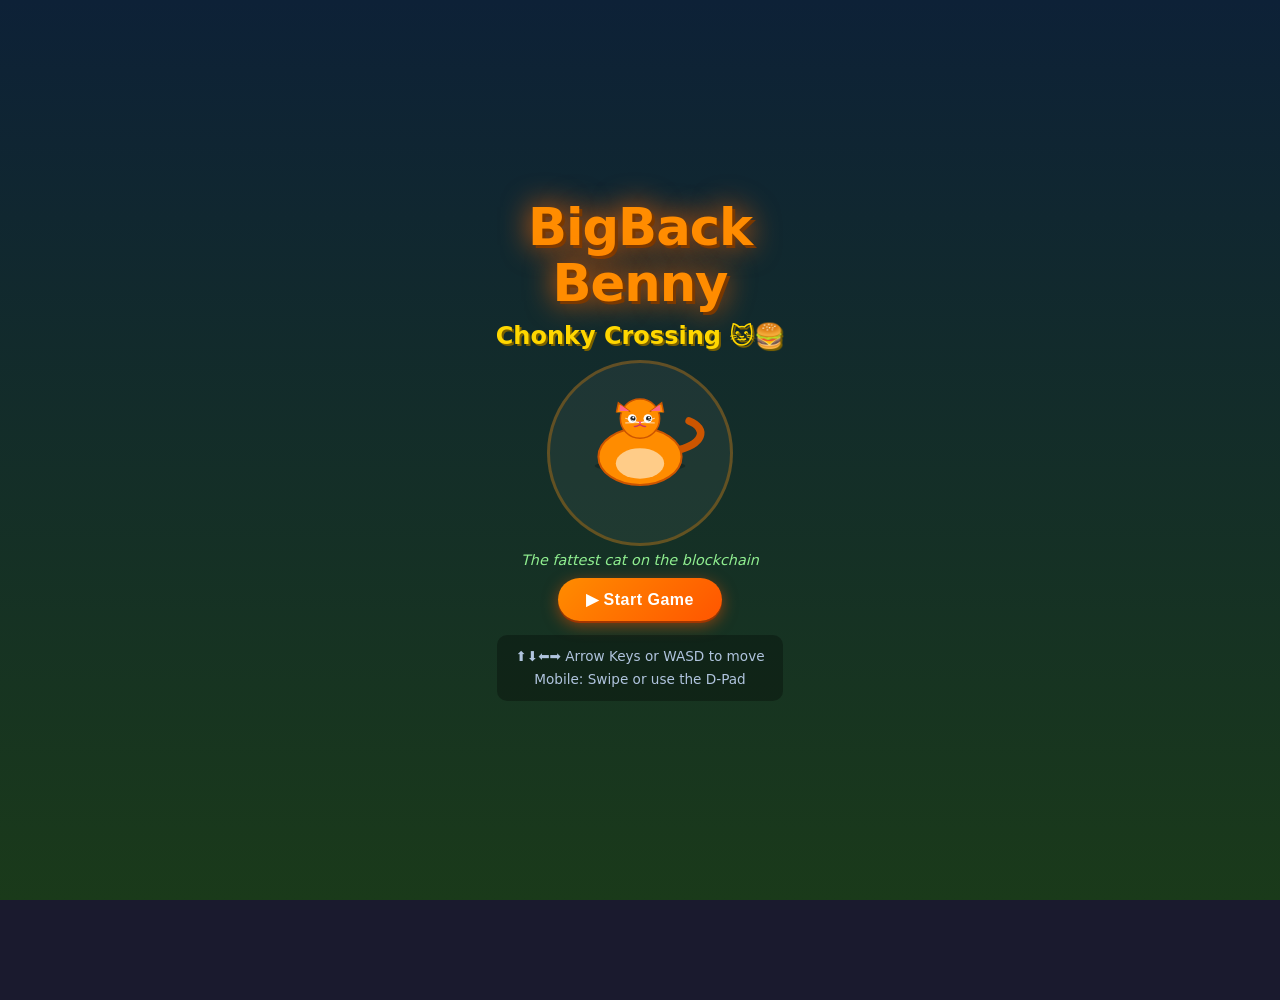
==== commit b8e27774: "Update index.html" ====
--- a/index.html
+++ b/index.html
@@ -56,7 +56,19 @@
       </div>
     </div>
   </div>
-
+<a href="./game.html" style="
+  display: inline-block;
+  padding: 16px 32px;
+  background: #FF6B00;
+  color: white;
+  font-size: 24px;
+  font-weight: bold;
+  border-radius: 12px;
+  text-decoration: none;
+  margin: 20px auto;
+">
+  🎮 Play BigBack Benny!
+</a>
   <script src="./game.js"></script>
 </body>
 </html>
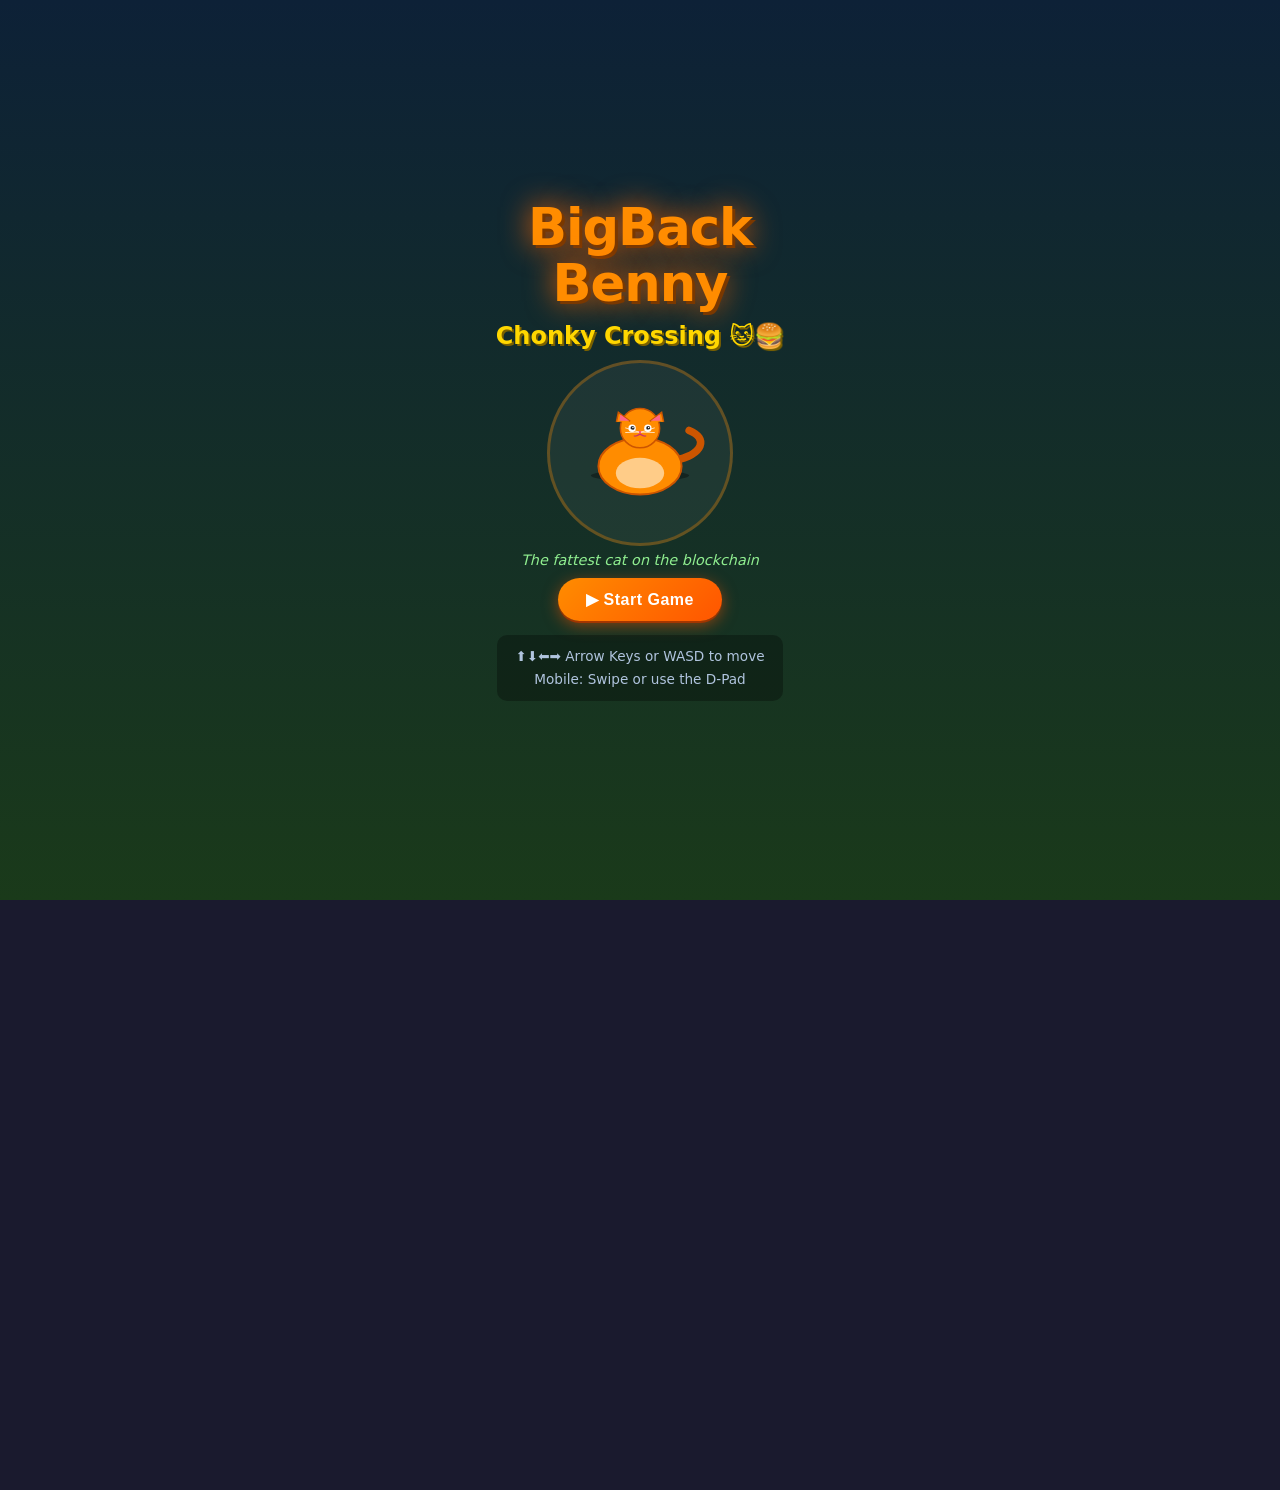
==== commit dc68a234: "Add YouTube Shorts videos section below game" ====
--- a/index.html
+++ b/index.html
@@ -69,6 +69,15 @@
 ">
   🎮 Play BigBack Benny!
 </a>
+
+<!-- Videos Section -->
+<h2 style="text-align:center;margin-top:36px;">Videos</h2>
+<div style="display:flex;gap:16px;justify-content:center;flex-wrap:wrap;">
+  <iframe width="240" height="426" src="https://www.youtube.com/embed/4UtcJvPOhKg" frameborder="0" allowfullscreen></iframe>
+  <iframe width="240" height="426" src="https://www.youtube.com/embed/kaDEck2P-qs" frameborder="0" allowfullscreen></iframe>
+  <iframe width="240" height="426" src="https://www.youtube.com/embed/qfzWLjFEM8E" frameborder="0" allowfullscreen></iframe>
+</div>
+
   <script src="./game.js"></script>
 </body>
 </html>
